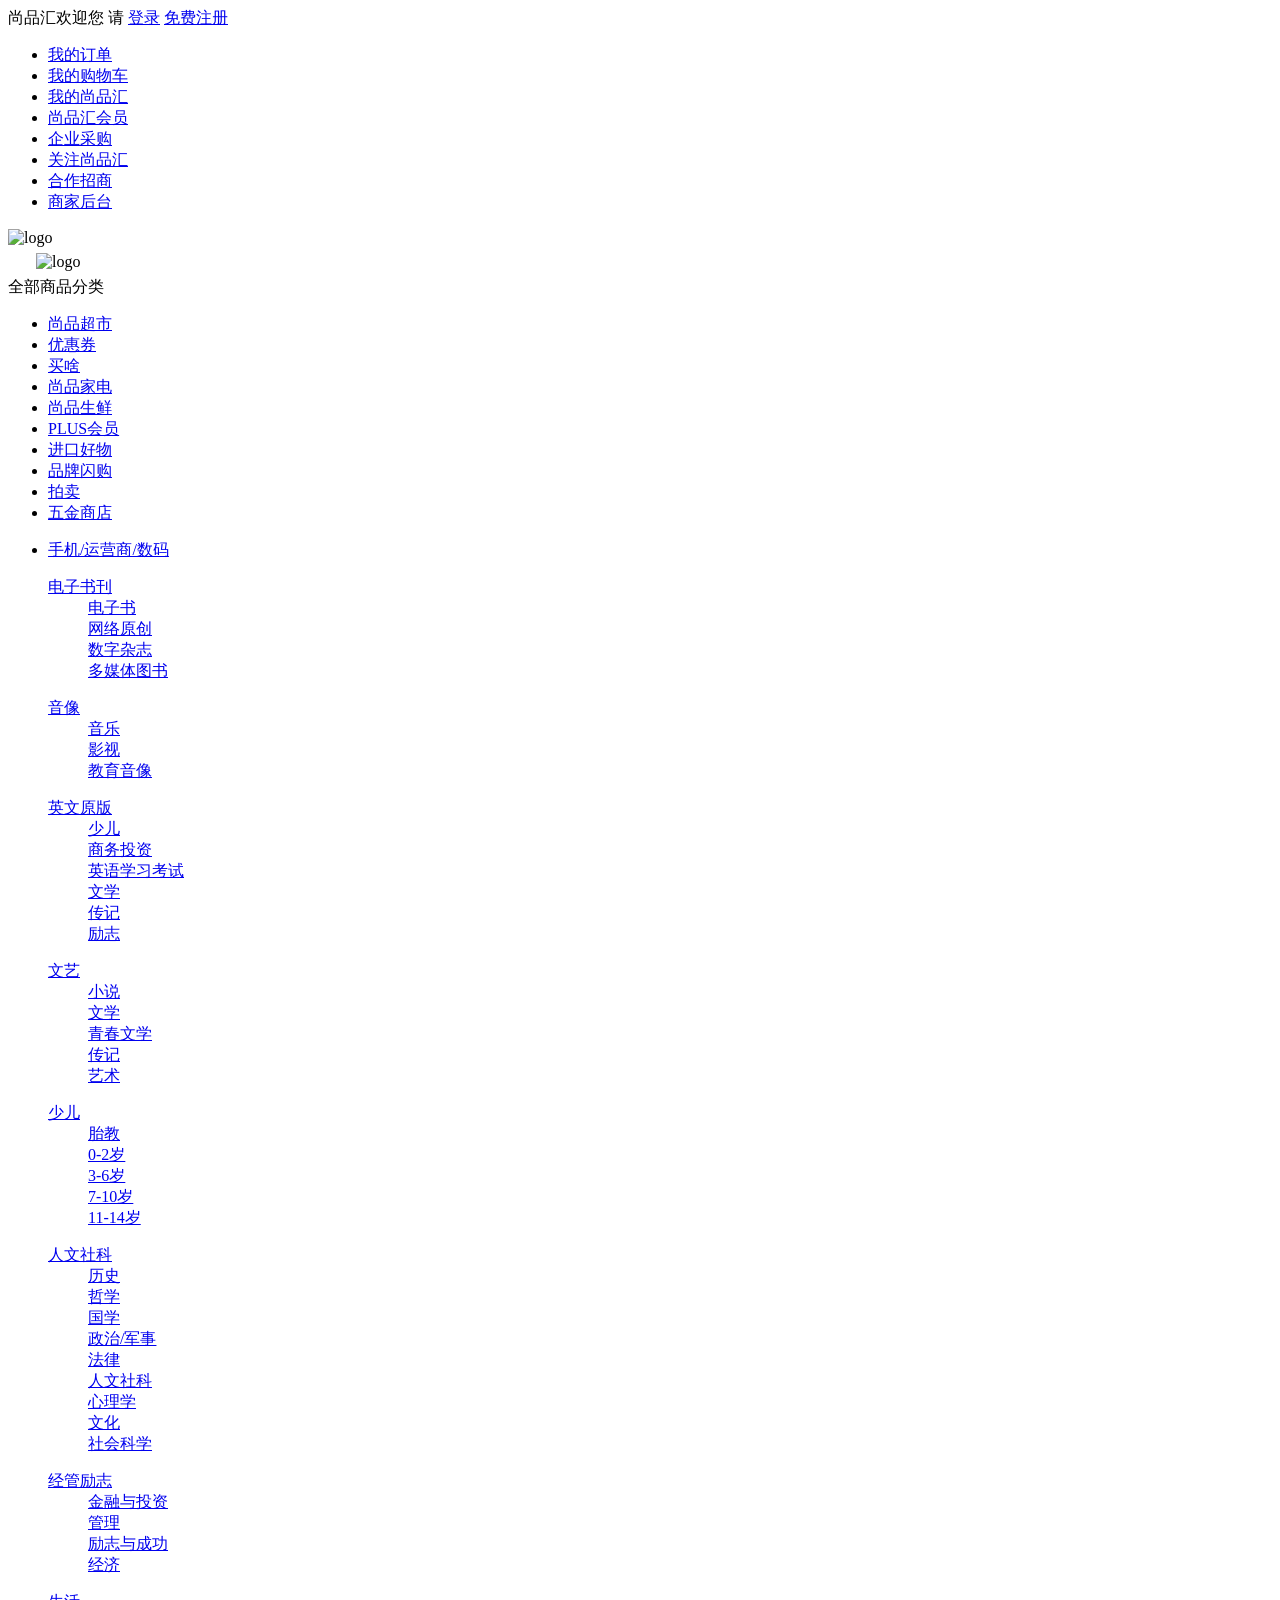
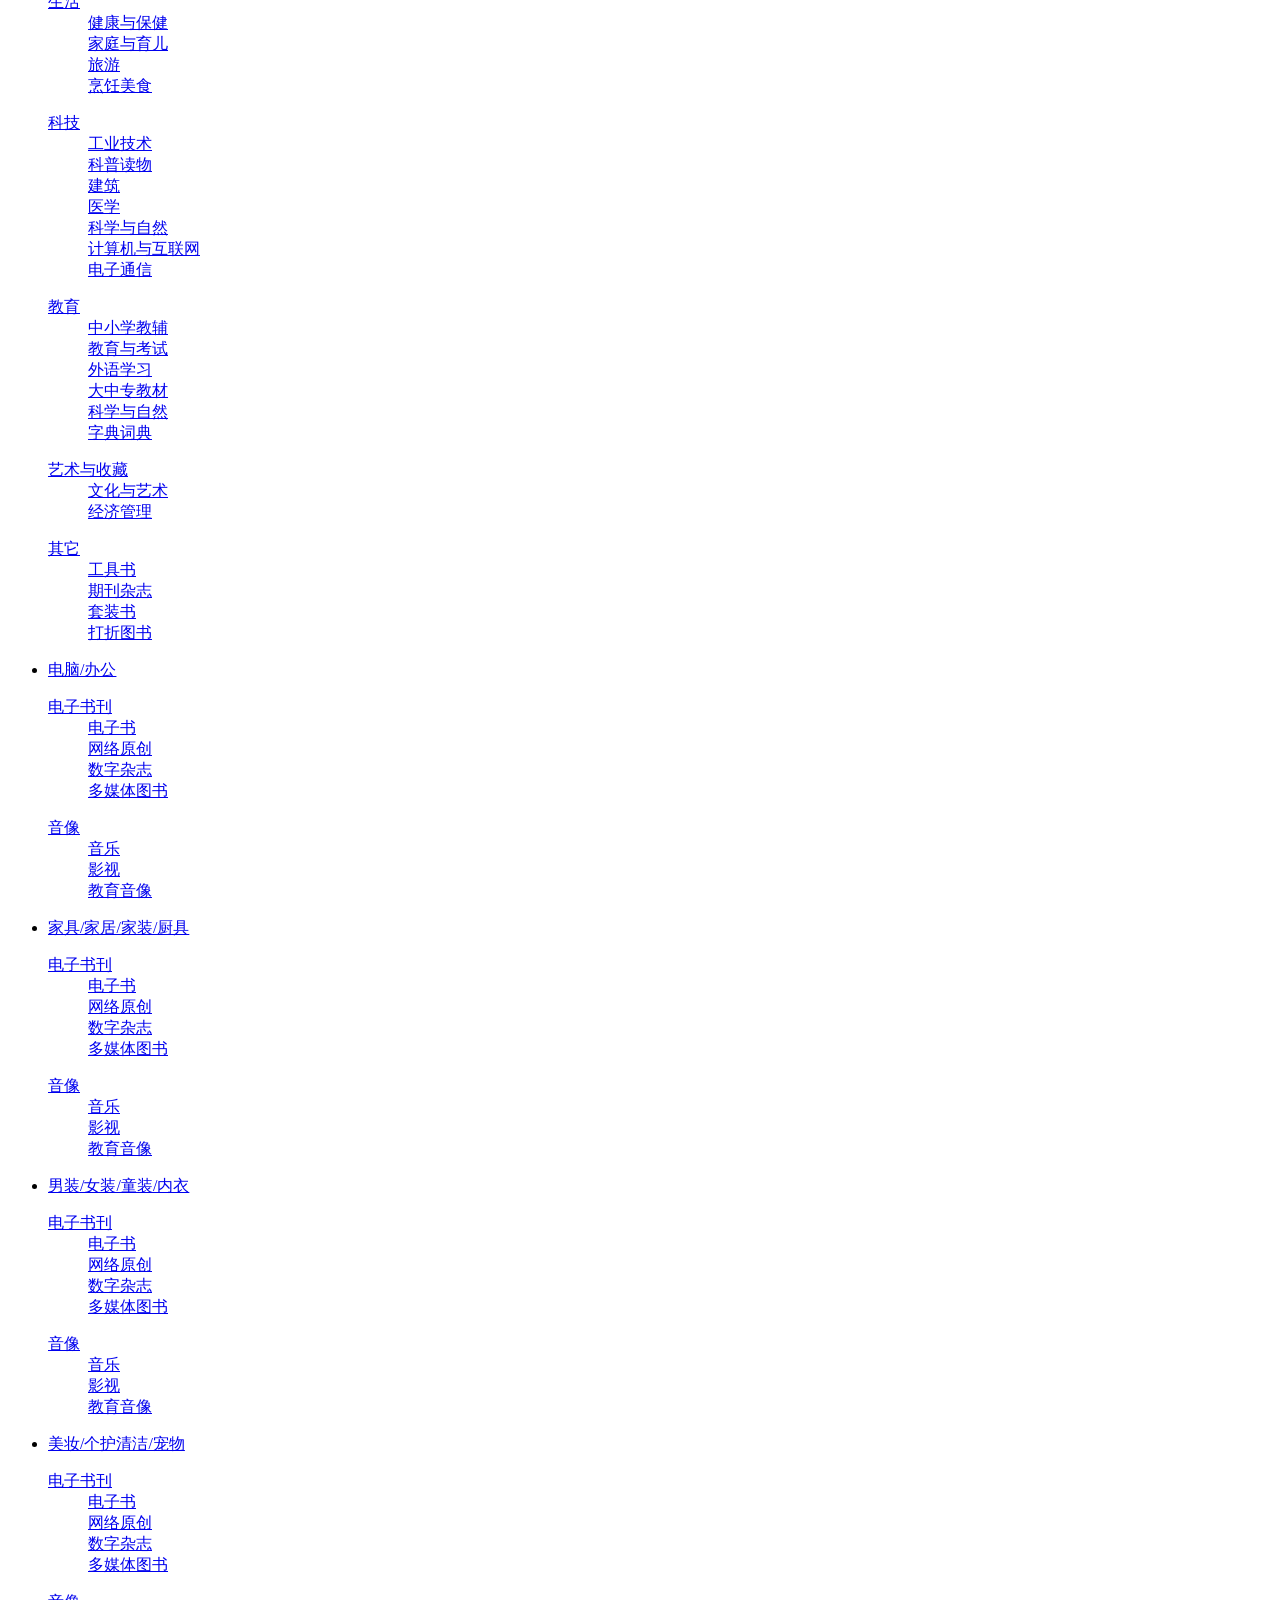
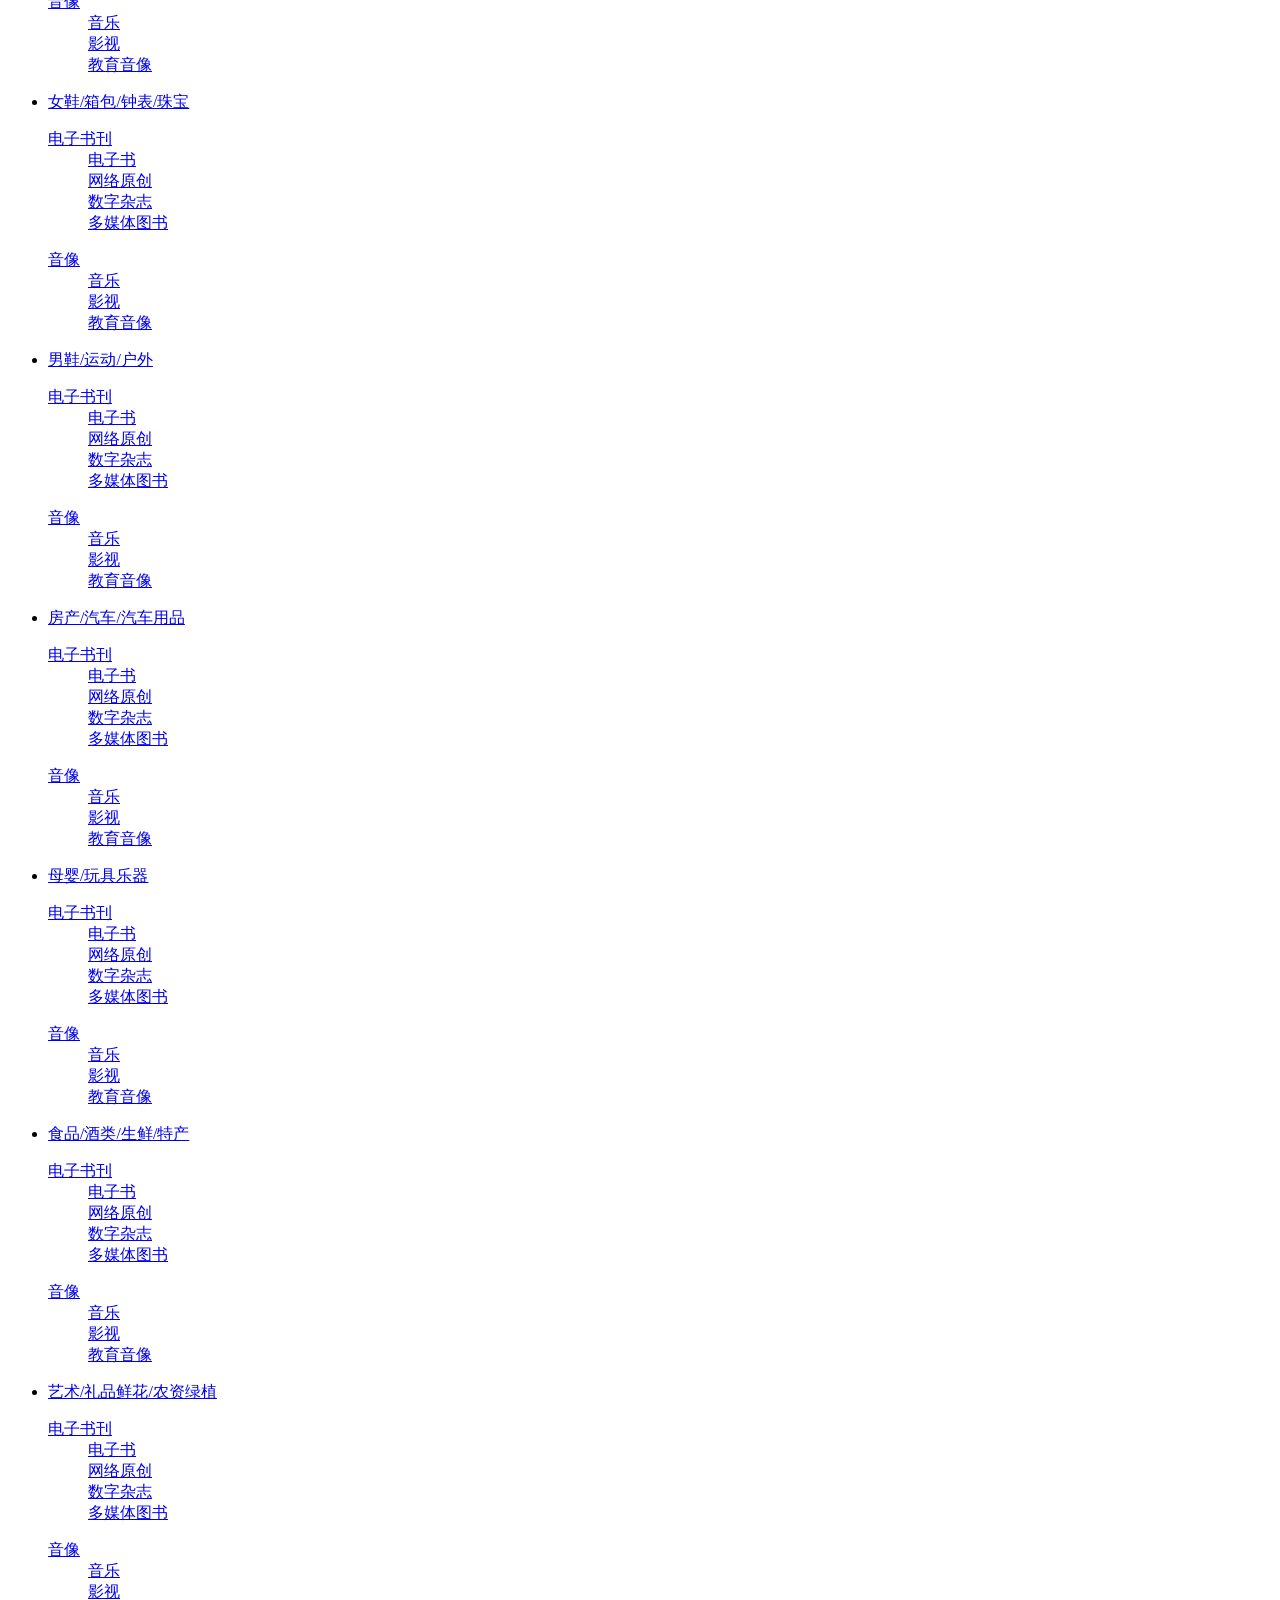
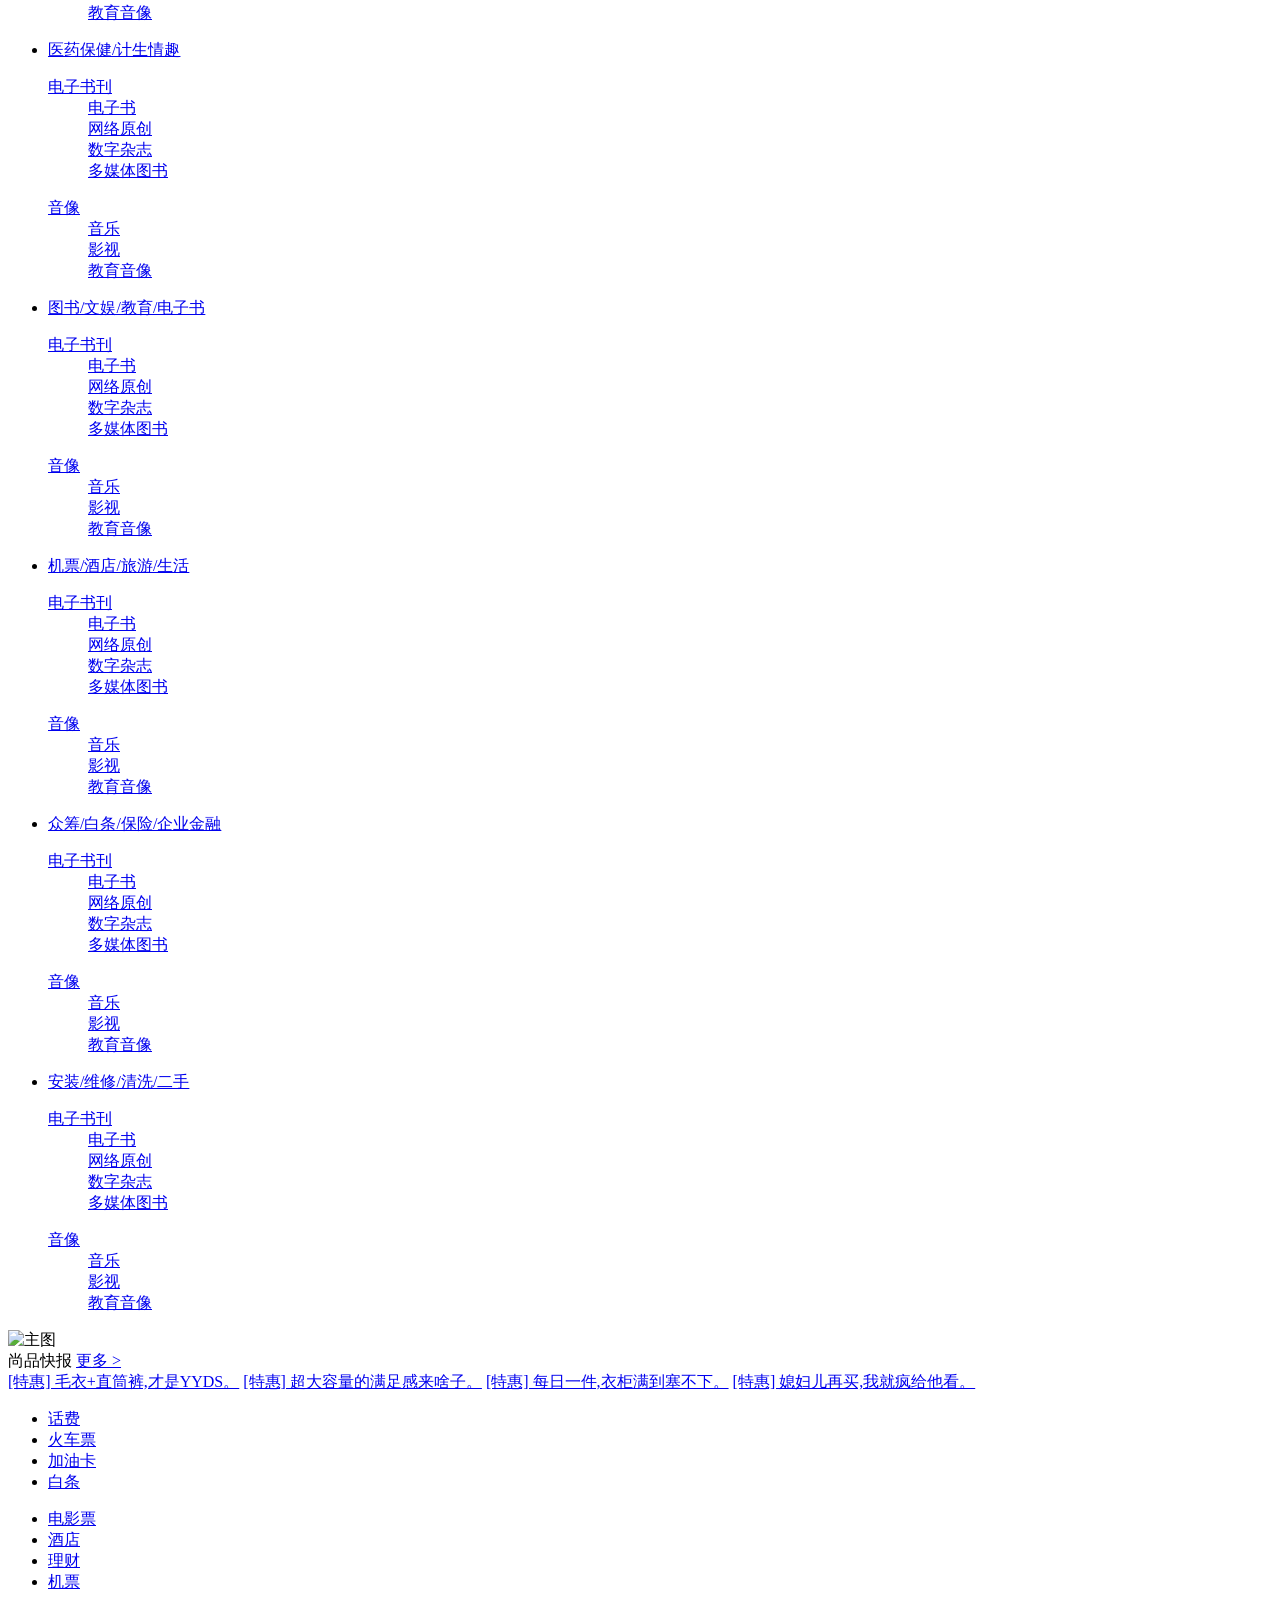
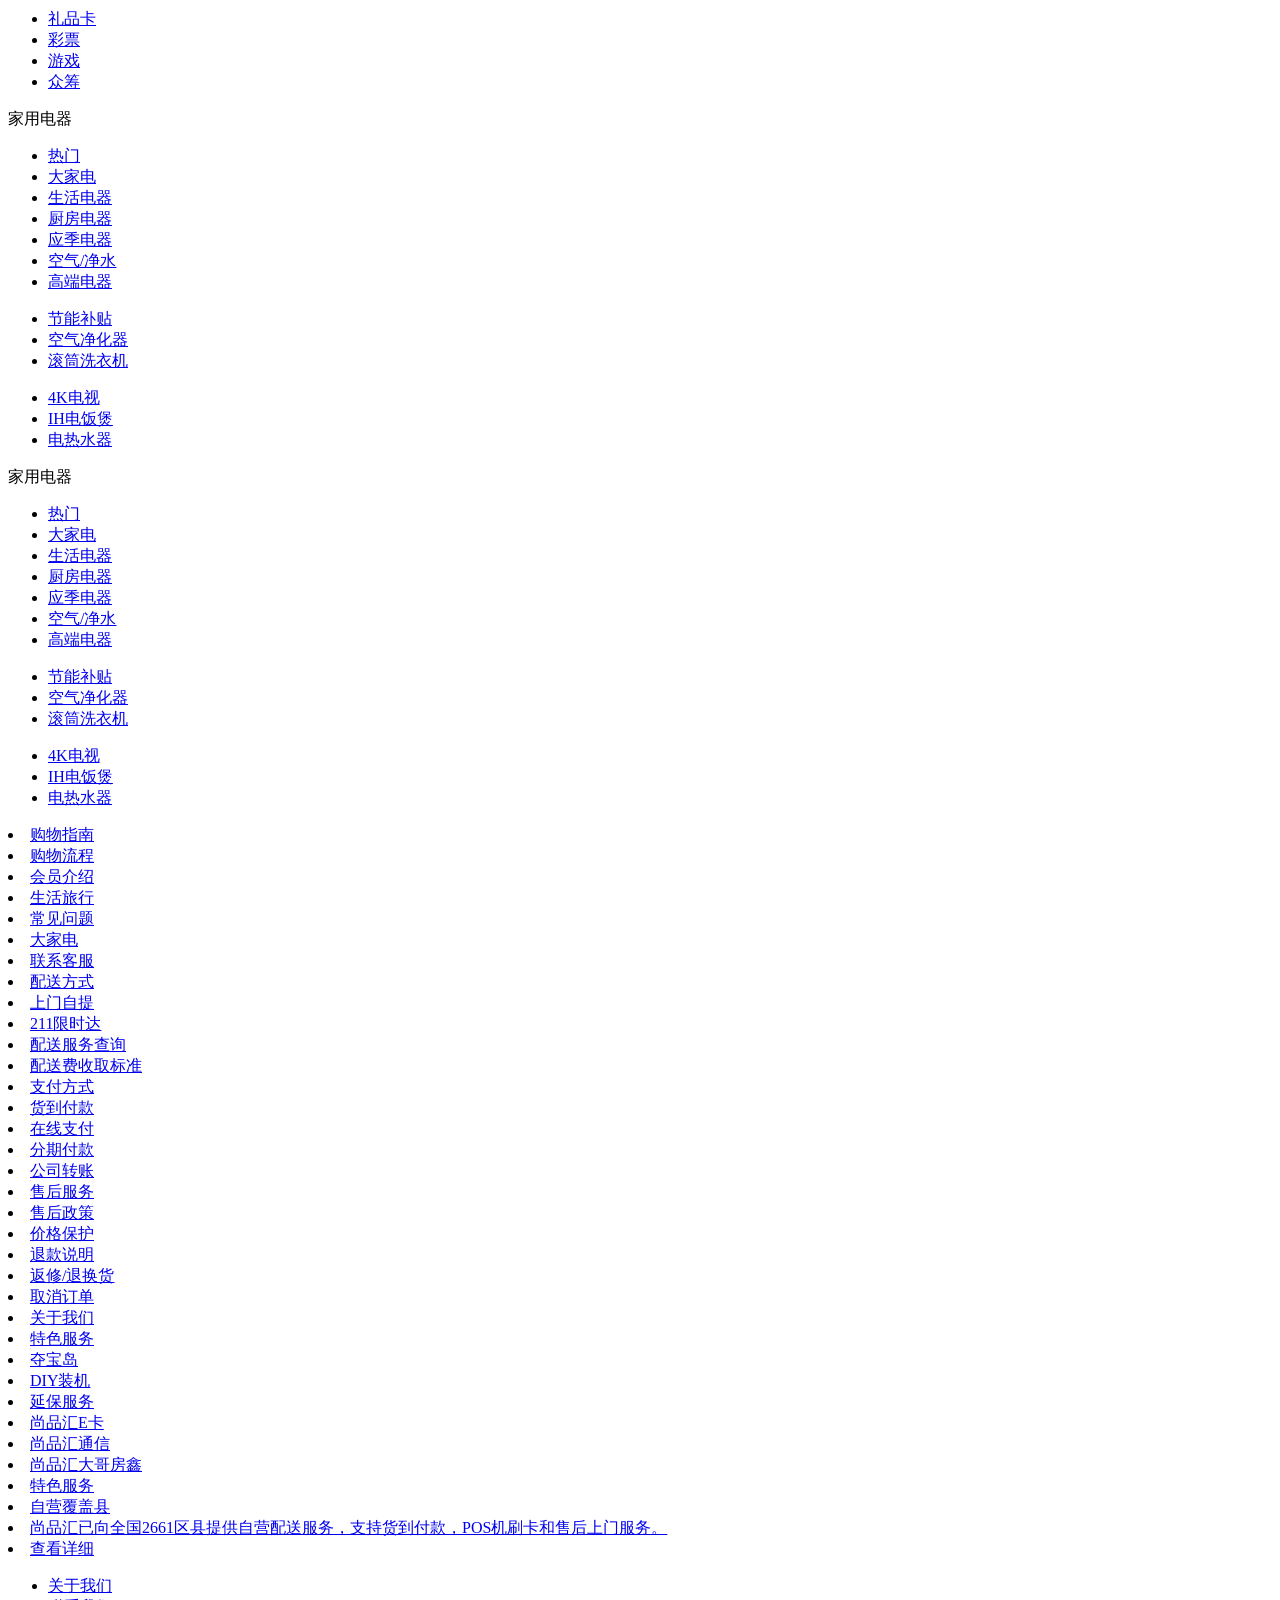
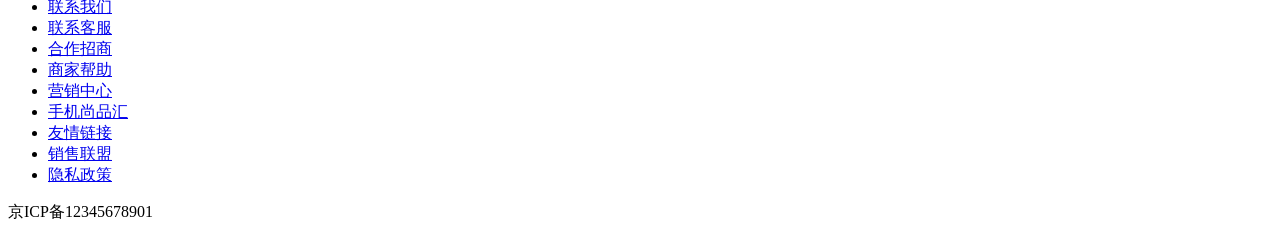
==== index.html @ 6c36c50d "将index.html放到根目录" ====
<!doctype html>
<html lang="en">
  <head>
    <meta charset="UTF-8" />
    <meta name="viewport" content="width=device-width, initial-scale=1.0" />
    <title>尚品汇</title>
    <!-- 引入样式 -->
    <link rel="stylesheet" href="../顶部导航栏/css/index.css" />
    <link rel="stylesheet" href="./css/reset.css" />
  </head>
  <body>
    <!--顶部导航条-->
    <div class="topbar">
      <!--顶部栏版心-->
      <div class="container">
        <!--顶部栏左侧欢迎区-->
        <div class="welcome">
          <span class="hello">尚品汇欢迎您</span>
          <span>请</span>
          <a href="#" class="login">登录</a>
          <a href="#" class="region">免费注册</a>
        </div>
        <!--顶部栏右侧导航区-->
        <div class="topbar-nav">
          <ul class="list">
            <li><a href="#">我的订单</a></li>
            <li><a href="#">我的购物车</a></li>
            <li><a href="#">我的尚品汇</a></li>
            <li><a href="#">尚品汇会员</a></li>
            <li><a href="#">企业采购</a></li>
            <li><a href="#">关注尚品汇</a></li>
            <li><a href="#">合作招商</a></li>
            <li><a href="#">商家后台</a></li>
          </ul>
        </div>
      </div>
    </div>
    <!--logo和搜索栏-->
    <div class="header">
      <div class="container">
        <div class="logo">
          <img src="../顶部导航栏/images/logo.png" alt="logo" />
        </div>
        <div class="search">
          <div class="search1"></div>
          <div class="search2">
            <img
              src="../顶部导航栏/images/serch_icon.png"
              alt="logo"
              style="padding: 6px 28px"
            />
          </div>
        </div>
      </div>
    </div>

    <!--主导航条-->
    <div class="main-nav">
      <div class="container">
        <div class="left-nav">全部商品分类</div>
        <ul class="right-nav">
          <li><a href="#">尚品超市</a></li>
          <li><a href="#">优惠券</a></li>
          <li><a href="#">买啥</a></li>
          <li><a href="#">尚品家电</a></li>
          <li><a href="#">尚品生鲜</a></li>
          <li><a href="#">PLUS会员</a></li>
          <li><a href="#">进口好物</a></li>
          <li><a href="#">品牌闪购</a></li>
          <li><a href="#">拍卖</a></li>
          <li><a href="#">五金商店</a></li>
        </ul>
      </div>
    </div>

    <!--主内容区-->
    <div class="main-things">
      <div class="container">
        <!--主内容区左侧导航-->
        <ul class="main-left">
          <li>
            <a href="#">手机/运营商/数码 </a>
            <div class="second-list">
              <div class="second-list-list">
                <dl>
                  <dt><a href="#"> 电子书刊</a></dt>
                  <dd><a href="#"> 电子书</a></dd>
                  <dd><a href="#"> 网络原创</a></dd>
                  <dd><a href="#"> 数字杂志</a></dd>
                  <dd><a href="#"> 多媒体图书</a></dd>
                </dl>
                <dl>
                  <dt><a href="#"> 音像</a></dt>
                  <dd><a href="#"> 音乐</a></dd>
                  <dd><a href="#">影视</a></dd>
                  <dd><a href="#"> 教育音像</a></dd>
                </dl>
                <dl>
                  <dt><a href="#">英文原版</a></dt>
                  <dd><a href="#">少儿</a></dd>
                  <dd><a href="#">商务投资</a></dd>
                  <dd><a href="#">英语学习考试</a></dd>
                  <dd><a href="#">文学</a></dd>
                  <dd><a href="#">传记</a></dd>
                  <dd><a href="#">励志</a></dd>
                </dl>
                <dl>
                  <dt><a href="#">文艺</a></dt>
                  <dd><a href="#">小说</a></dd>
                  <dd><a href="#">文学</a></dd>
                  <dd><a href="#">青春文学</a></dd>
                  <dd><a href="#">传记</a></dd>
                  <dd><a href="#">艺术</a></dd>
                </dl>

                <dl>
                  <dt><a href="#">少儿</a></dt>
                  <dd><a href="#">胎教</a></dd>
                  <dd><a href="#">0-2岁</a></dd>
                  <dd><a href="#">3-6岁</a></dd>
                  <dd><a href="#">7-10岁</a></dd>
                  <dd><a href="#">11-14岁</a></dd>
                </dl>

                <dl>
                  <dt><a href="#">人文社科</a></dt>
                  <dd><a href="#">历史</a></dd>
                  <dd><a href="#">哲学</a></dd>
                  <dd><a href="#">国学</a></dd>
                  <dd><a href="#">政治/军事</a></dd>
                  <dd><a href="#">法律</a></dd>
                  <dd><a href="#">人文社科</a></dd>
                  <dd><a href="#">心理学</a></dd>
                  <dd><a href="#">文化</a></dd>
                  <dd><a href="#">社会科学</a></dd>
                </dl>

                <dl>
                  <dt><a href="#">经管励志</a></dt>
                  <dd><a href="#">金融与投资</a></dd>
                  <dd><a href="#">管理</a></dd>
                  <dd><a href="#">励志与成功</a></dd>
                  <dd><a href="#">经济</a></dd>
                </dl>

                <dl>
                  <dt><a href="#">生活</a></dt>
                  <dd><a href="#">健康与保健</a></dd>
                  <dd><a href="#">家庭与育儿</a></dd>
                  <dd><a href="#">旅游</a></dd>
                  <dd><a href="#">烹饪美食</a></dd>
                </dl>
                <dl>
                  <dt><a href="#">科技</a></dt>
                  <dd><a href="#">工业技术</a></dd>
                  <dd><a href="#">科普读物</a></dd>
                  <dd><a href="#">建筑</a></dd>
                  <dd><a href="#">医学</a></dd>
                  <dd><a href="#">科学与自然</a></dd>
                  <dd><a href="#">计算机与互联网</a></dd>
                  <dd><a href="#">电子通信</a></dd>
                </dl>
                <dl>
                  <dt><a href="#">教育</a></dt>
                  <dd><a href="#">中小学教辅</a></dd>
                  <dd><a href="#">教育与考试</a></dd>
                  <dd><a href="#">外语学习</a></dd>
                  <dd><a href="#">大中专教材</a></dd>
                  <dd><a href="#">科学与自然</a></dd>
                  <dd><a href="#">字典词典</a></dd>
                </dl>
                <dl>
                  <dt><a href="#">艺术与收藏</a></dt>
                  <dd><a href="#">文化与艺术</a></dd>
                  <dd><a href="#">经济管理</a></dd>
                </dl>
                <dl>
                  <dt><a href="#">其它</a></dt>
                  <dd><a href="#">工具书</a></dd>
                  <dd><a href="#">期刊杂志</a></dd>
                  <dd><a href="#">套装书</a></dd>
                  <dd><a href="#">打折图书</a></dd>
                </dl>
              </div>
            </div>
          </li>
          <li>
            <a href="#">电脑/办公 </a>
            <div class="second-list">
              <div class="second-list-list">
                <dl>
                  <dt><a href="#"> 电子书刊</a></dt>
                  <dd><a href="#"> 电子书</a></dd>
                  <dd><a href="#"> 网络原创</a></dd>
                  <dd><a href="#"> 数字杂志</a></dd>
                  <dd><a href="#"> 多媒体图书</a></dd>
                </dl>
                <dl>
                  <dt><a href="#"> 音像</a></dt>
                  <dd><a href="#"> 音乐</a></dd>
                  <dd><a href="#">影视</a></dd>
                  <dd><a href="#"> 教育音像</a></dd>
                </dl>
              </div>
            </div>
          </li>
          <li>
            <a href="#">家具/家居/家装/厨具</a>
            <div class="second-list">
              <div class="second-list-list">
                <dl>
                  <dt><a href="#"> 电子书刊</a></dt>
                  <dd><a href="#"> 电子书</a></dd>
                  <dd><a href="#"> 网络原创</a></dd>
                  <dd><a href="#"> 数字杂志</a></dd>
                  <dd><a href="#"> 多媒体图书</a></dd>
                </dl>
                <dl>
                  <dt><a href="#"> 音像</a></dt>
                  <dd><a href="#"> 音乐</a></dd>
                  <dd><a href="#">影视</a></dd>
                  <dd><a href="#"> 教育音像</a></dd>
                </dl>
              </div>
            </div>
          </li>
          <li>
            <a href="#">男装/女装/童装/内衣</a>
            <div class="second-list">
              <div class="second-list-list">
                <dl>
                  <dt><a href="#"> 电子书刊</a></dt>
                  <dd><a href="#"> 电子书</a></dd>
                  <dd><a href="#"> 网络原创</a></dd>
                  <dd><a href="#"> 数字杂志</a></dd>
                  <dd><a href="#"> 多媒体图书</a></dd>
                </dl>
                <dl>
                  <dt><a href="#"> 音像</a></dt>
                  <dd><a href="#"> 音乐</a></dd>
                  <dd><a href="#">影视</a></dd>
                  <dd><a href="#"> 教育音像</a></dd>
                </dl>
              </div>
            </div>
          </li>
          <li>
            <a href="#"> 美妆/个护清洁/宠物 </a>
            <div class="second-list">
              <div class="second-list-list">
                <dl>
                  <dt><a href="#"> 电子书刊</a></dt>
                  <dd><a href="#"> 电子书</a></dd>
                  <dd><a href="#"> 网络原创</a></dd>
                  <dd><a href="#"> 数字杂志</a></dd>
                  <dd><a href="#"> 多媒体图书</a></dd>
                </dl>
                <dl>
                  <dt><a href="#"> 音像</a></dt>
                  <dd><a href="#"> 音乐</a></dd>
                  <dd><a href="#">影视</a></dd>
                  <dd><a href="#"> 教育音像</a></dd>
                </dl>
              </div>
            </div>
          </li>
          <li>
            <a href="#">女鞋/箱包/钟表/珠宝</a>
            <div class="second-list">
              <div class="second-list-list">
                <dl>
                  <dt><a href="#"> 电子书刊</a></dt>
                  <dd><a href="#"> 电子书</a></dd>
                  <dd><a href="#"> 网络原创</a></dd>
                  <dd><a href="#"> 数字杂志</a></dd>
                  <dd><a href="#"> 多媒体图书</a></dd>
                </dl>
                <dl>
                  <dt><a href="#"> 音像</a></dt>
                  <dd><a href="#"> 音乐</a></dd>
                  <dd><a href="#">影视</a></dd>
                  <dd><a href="#"> 教育音像</a></dd>
                </dl>
              </div>
            </div>
          </li>
          <li>
            <a href="#">男鞋/运动/户外 </a>
            <div class="second-list">
              <div class="second-list-list">
                <dl>
                  <dt><a href="#"> 电子书刊</a></dt>
                  <dd><a href="#"> 电子书</a></dd>
                  <dd><a href="#"> 网络原创</a></dd>
                  <dd><a href="#"> 数字杂志</a></dd>
                  <dd><a href="#"> 多媒体图书</a></dd>
                </dl>
                <dl>
                  <dt><a href="#"> 音像</a></dt>
                  <dd><a href="#"> 音乐</a></dd>
                  <dd><a href="#">影视</a></dd>
                  <dd><a href="#"> 教育音像</a></dd>
                </dl>
              </div>
            </div>
          </li>
          <li>
            <a href="#">房产/汽车/汽车用品 </a>
            <div class="second-list">
              <div class="second-list-list">
                <dl>
                  <dt><a href="#"> 电子书刊</a></dt>
                  <dd><a href="#"> 电子书</a></dd>
                  <dd><a href="#"> 网络原创</a></dd>
                  <dd><a href="#"> 数字杂志</a></dd>
                  <dd><a href="#"> 多媒体图书</a></dd>
                </dl>
                <dl>
                  <dt><a href="#"> 音像</a></dt>
                  <dd><a href="#"> 音乐</a></dd>
                  <dd><a href="#">影视</a></dd>
                  <dd><a href="#"> 教育音像</a></dd>
                </dl>
              </div>
            </div>
          </li>
          <li>
            <a href="#">母婴/玩具乐器 </a>
            <div class="second-list">
              <div class="second-list-list">
                <dl>
                  <dt><a href="#"> 电子书刊</a></dt>
                  <dd><a href="#"> 电子书</a></dd>
                  <dd><a href="#"> 网络原创</a></dd>
                  <dd><a href="#"> 数字杂志</a></dd>
                  <dd><a href="#"> 多媒体图书</a></dd>
                </dl>
                <dl>
                  <dt><a href="#"> 音像</a></dt>
                  <dd><a href="#"> 音乐</a></dd>
                  <dd><a href="#">影视</a></dd>
                  <dd><a href="#"> 教育音像</a></dd>
                </dl>
              </div>
            </div>
          </li>
          <li>
            <a href="#">食品/酒类/生鲜/特产</a>
            <div class="second-list">
              <div class="second-list-list">
                <dl>
                  <dt><a href="#"> 电子书刊</a></dt>
                  <dd><a href="#"> 电子书</a></dd>
                  <dd><a href="#"> 网络原创</a></dd>
                  <dd><a href="#"> 数字杂志</a></dd>
                  <dd><a href="#"> 多媒体图书</a></dd>
                </dl>
                <dl>
                  <dt><a href="#"> 音像</a></dt>
                  <dd><a href="#"> 音乐</a></dd>
                  <dd><a href="#">影视</a></dd>
                  <dd><a href="#"> 教育音像</a></dd>
                </dl>
              </div>
            </div>
          </li>
          <li>
            <a href="#">艺术/礼品鲜花/农资绿植</a>
            <div class="second-list">
              <div class="second-list-list">
                <dl>
                  <dt><a href="#"> 电子书刊</a></dt>
                  <dd><a href="#"> 电子书</a></dd>
                  <dd><a href="#"> 网络原创</a></dd>
                  <dd><a href="#"> 数字杂志</a></dd>
                  <dd><a href="#"> 多媒体图书</a></dd>
                </dl>
                <dl>
                  <dt><a href="#"> 音像</a></dt>
                  <dd><a href="#"> 音乐</a></dd>
                  <dd><a href="#">影视</a></dd>
                  <dd><a href="#"> 教育音像</a></dd>
                </dl>
              </div>
            </div>
          </li>
          <li>
            <a href="#">医药保健/计生情趣</a>
            <div class="second-list">
              <div class="second-list-list">
                <dl>
                  <dt><a href="#"> 电子书刊</a></dt>
                  <dd><a href="#"> 电子书</a></dd>
                  <dd><a href="#"> 网络原创</a></dd>
                  <dd><a href="#"> 数字杂志</a></dd>
                  <dd><a href="#"> 多媒体图书</a></dd>
                </dl>
                <dl>
                  <dt><a href="#"> 音像</a></dt>
                  <dd><a href="#"> 音乐</a></dd>
                  <dd><a href="#">影视</a></dd>
                  <dd><a href="#"> 教育音像</a></dd>
                </dl>
              </div>
            </div>
          </li>

          <li>
            <a href="#">图书/文娱/教育/电子书</a>
            <div class="second-list">
              <div class="second-list-list">
                <dl>
                  <dt><a href="#"> 电子书刊</a></dt>
                  <dd><a href="#"> 电子书</a></dd>
                  <dd><a href="#"> 网络原创</a></dd>
                  <dd><a href="#"> 数字杂志</a></dd>
                  <dd><a href="#"> 多媒体图书</a></dd>
                </dl>
                <dl>
                  <dt><a href="#"> 音像</a></dt>
                  <dd><a href="#"> 音乐</a></dd>
                  <dd><a href="#">影视</a></dd>
                  <dd><a href="#"> 教育音像</a></dd>
                </dl>
              </div>
            </div>
          </li>
          <li>
            <a href="#">机票/酒店/旅游/生活</a>
            <div class="second-list">
              <div class="second-list-list">
                <dl>
                  <dt><a href="#"> 电子书刊</a></dt>
                  <dd><a href="#"> 电子书</a></dd>
                  <dd><a href="#"> 网络原创</a></dd>
                  <dd><a href="#"> 数字杂志</a></dd>
                  <dd><a href="#"> 多媒体图书</a></dd>
                </dl>
                <dl>
                  <dt><a href="#"> 音像</a></dt>
                  <dd><a href="#"> 音乐</a></dd>
                  <dd><a href="#">影视</a></dd>
                  <dd><a href="#"> 教育音像</a></dd>
                </dl>
              </div>
            </div>
          </li>
          <li>
            <a href="#">众筹/白条/保险/企业金融</a>
            <div class="second-list">
              <div class="second-list-list">
                <dl>
                  <dt><a href="#"> 电子书刊</a></dt>
                  <dd><a href="#"> 电子书</a></dd>
                  <dd><a href="#"> 网络原创</a></dd>
                  <dd><a href="#"> 数字杂志</a></dd>
                  <dd><a href="#"> 多媒体图书</a></dd>
                </dl>
                <dl>
                  <dt><a href="#"> 音像</a></dt>
                  <dd><a href="#"> 音乐</a></dd>
                  <dd><a href="#">影视</a></dd>
                  <dd><a href="#"> 教育音像</a></dd>
                </dl>
              </div>
            </div>
          </li>
          <li>
            <a href="#">安装/维修/清洗/二手</a>
            <div class="second-list">
              <div class="second-list-list">
                <dl>
                  <dt><a href="#"> 电子书刊</a></dt>
                  <dd><a href="#"> 电子书</a></dd>
                  <dd><a href="#"> 网络原创</a></dd>
                  <dd><a href="#"> 数字杂志</a></dd>
                  <dd><a href="#"> 多媒体图书</a></dd>
                </dl>
                <dl>
                  <dt><a href="#"> 音像</a></dt>
                  <dd><a href="#"> 音乐</a></dd>
                  <dd><a href="#">影视</a></dd>
                  <dd><a href="#"> 教育音像</a></dd>
                </dl>
              </div>
            </div>
          </li>
        </ul>

        <!--主内容区轮播图-->
        <div class="main-lunbo">
          <img src="../顶部导航栏/images/banner主图.png " alt="主图" />
        </div>

        <!--主内容区右侧导航-->
        <div class="main-right">
          <div class="main-right1">
            <div class="main-right1-title">
              <span>尚品快报</span>
              <a href="#">更多 &gt;</a>
            </div>
            <div class="main-right1-message">
              <span><a href="#">[特惠] 毛衣+直筒裤,才是YYDS。</a></span>
              <span><a href="#">[特惠] 超大容量的满足感来啥子。</a></span>
              <span><a href="#">[特惠] 每日一件,衣柜满到塞不下。</a></span>
              <span><a href="#">[特惠] 媳妇儿再买,我就疯给他看。</a></span>
            </div>
          </div>

          <div class="main-right2">
            <ul class="picture-list">
              <li>
                <div class="picture"></div>
                <span><a href="#">话费</a></span>
              </li>
              <li>
                <div class="picture"></div>
                <span> <a href="#">火车票</a></span>
              </li>
              <li>
                <div class="picture"></div>
                <span> <a href="#">加油卡</a></span>
              </li>
              <li>
                <div class="picture"></div>
                <span> <a href="#">白条</a></span>
              </li>
            </ul>

            <ul class="picture-list">
              <li>
                <div class="picture"></div>
                <span> <a href="#">电影票</a></span>
              </li>
              <li>
                <div class="picture"></div>
                <span> <a href="#">酒店</a></span>
              </li>
              <li>
                <div class="picture"></div>
                <span> <a href="#">理财</a></span>
              </li>
              <li>
                <div class="picture"></div>
                <span> <a href="#">机票</a></span>
              </li>
            </ul>

            <ul class="picture-list">
              <li>
                <div class="picture"></div>
                <span> <a href="#">礼品卡</a></span>
              </li>
              <li>
                <div class="picture"></div>
                <span> <a href="#">彩票</a></span>
              </li>
              <li>
                <div class="picture"></div>
                <span> <a href="#">游戏</a></span>
              </li>
              <li>
                <div class="picture"></div>
                <span> <a href="#">众筹</a></span>
              </li>
            </ul>
          </div>
        </div>
      </div>
    </div>

    <!--秒杀专场图栏-->
    <div class="picture-row">
      <div class="container">
        <div class="picture-row-picture1"></div>
        <div class="picture-row-picture2"></div>
        <div class="picture-row-picture3"></div>
        <div class="picture-row-picture4"></div>
        <div class="picture-row-picture5"></div>
      </div>
    </div>

    <!--小导航栏-->
    <div class="little-nav">
      <div class="container">
        <div class="little-nav-left">
          <span>家用电器</span>
        </div>
        <div class="little-nav-right">
          <ul class="little-nav-right-list">
            <li><a href="#">热门</a></li>
            <li><a href="#">大家电</a></li>
            <li><a href="#">生活电器</a></li>
            <li><a href="#">厨房电器</a></li>
            <li><a href="#">应季电器</a></li>
            <li><a href="#">空气/净水</a></li>
            <li><a href="#">高端电器</a></li>
          </ul>
        </div>
      </div>
    </div>
    <!--大广告栏-->
    <div class="big-ad">
      <div class="container">
        <div class="big-ad-left">
          <div class="big-ad-left-top">
            <div class="big-ad-left-top-list">
              <ul class="big-ad-left-top-list-1">
                <li><a href="#">节能补贴</a></li>
                <li><a href="#">空气净化器</a></li>
                <li><a href="#">滚筒洗衣机</a></li>
              </ul>
              <ul class="big-ad-left-top-list-2">
                <li><a href="#">4K电视</a></li>
                <li><a href="#">IH电饭煲</a></li>
                <li><a href="#">电热水器</a></li>
              </ul>
            </div>
          </div>
          <div class="big-ad-left-bottom"></div>
        </div>
        <div class="big-ad-ads1"></div>
        <!--这是上下两个图片叠放的方式的广告样式-->
        <div class="big-ad-ads-shangxia1">
          <div class="big-ad-ads2"></div>
          <div class="big-ad-ads3"></div>
        </div>
        <div class="big-ad-ads4"></div>
        <div class="big-ad-ads-shangxia2">
          <div class="big-ad-ads5"></div>
          <div class="big-ad-ads6"></div>
        </div>
      </div>
    </div>
    <!--小导航栏-->
    <div class="little-nav">
      <div class="container">
        <div class="little-nav-left">
          <span>家用电器</span>
        </div>
        <div class="little-nav-right">
          <ul class="little-nav-right-list">
            <li><a href="#">热门</a></li>
            <li><a href="#">大家电</a></li>
            <li><a href="#">生活电器</a></li>
            <li><a href="#">厨房电器</a></li>
            <li><a href="#">应季电器</a></li>
            <li><a href="#">空气/净水</a></li>
            <li><a href="#">高端电器</a></li>
          </ul>
        </div>
      </div>
    </div>
    <!--大广告栏-->
    <div class="big-ad">
      <div class="container">
        <div class="big-ad-left">
          <div class="big-ad-left-top">
            <div class="big-ad-left-top-list">
              <ul class="big-ad-left-top-list-1">
                <li><a href="#">节能补贴</a></li>
                <li><a href="#">空气净化器</a></li>
                <li><a href="#">滚筒洗衣机</a></li>
              </ul>
              <ul class="big-ad-left-top-list-2">
                <li><a href="#">4K电视</a></li>
                <li><a href="#">IH电饭煲</a></li>
                <li><a href="#">电热水器</a></li>
              </ul>
            </div>
          </div>
          <div class="big-ad-left-bottom"></div>
        </div>
        <div class="big-ad-ads1"></div>
        <!--这是上下两个图片叠放的方式的广告样式-->
        <div class="big-ad-ads-shangxia1">
          <div class="big-ad-ads2"></div>
          <div class="big-ad-ads3"></div>
        </div>
        <div class="big-ad-ads4"></div>
        <div class="big-ad-ads-shangxia2">
          <div class="big-ad-ads5"></div>
          <div class="big-ad-ads6"></div>
        </div>
      </div>
    </div>

    <!--底部栏-->
    <div class="footer">
      <div class="container">
        <div class="footer-top">
          <div class="footer-top-1">
            <li><a href="#">购物指南</a></li>
            <li><a href="#">购物流程</a></li>
            <li><a href="#">会员介绍</a></li>
            <li><a href="#">生活旅行</a></li>
            <li><a href="#">常见问题</a></li>
            <li><a href="#">大家电</a></li>
            <li><a href="#">联系客服</a></li>
          </div>
          <div class="footer-top-2">
            <li><a href="#">配送方式</a></li>
            <li><a href="#">上门自提</a></li>
            <li><a href="#">211限时达</a></li>
            <li><a href="#">配送服务查询</a></li>
            <li><a href="#">配送费收取标准</a></li>
          </div>
          <div class="footer-top-3">
            <li><a href="#">支付方式</a></li>
            <li><a href="#">货到付款</a></li>
            <li><a href="#">在线支付</a></li>
            <li><a href="#">分期付款</a></li>
            <li><a href="#">公司转账</a></li>
          </div>
          <div class="footer-top-4">
            <li><a href="#">售后服务</a></li>
            <li><a href="#">售后政策</a></li>
            <li><a href="#">价格保护</a></li>
            <li><a href="#">退款说明</a></li>
            <li><a href="#">返修/退换货</a></li>
            <li><a href="#">取消订单</a></li>
          </div>
          <div class="footer-top-5">
            <li><a href="#">关于我们</a></li>
            <li><a href="#">特色服务</a></li>
            <li><a href="#">夺宝岛</a></li>
            <li><a href="#">DIY装机</a></li>
            <li><a href="#">延保服务</a></li>
            <li><a href="#">尚品汇E卡</a></li>
            <li><a href="#">尚品汇通信</a></li>
            <li><a href="#">尚品汇大哥房鑫</a></li>
          </div>
          <div class="footer-top-6">
            <li><a href="#">特色服务</a></li>
            <li><a href="#">自营覆盖县</a></li>
            <li>
              <a href="#"
                >尚品汇已向全国2661区县提供自营配送服务，支持货到付款，POS机刷卡和售后上门服务。</a
              >
            </li>
            <li><a href="#">查看详细</a></li>
          </div>
        </div>
        <div class="footer-bottom1">
          <ul class="footer-bottom1-list">
            <li><a href="#">关于我们</a></li>
            <li><a href="#">联系我们</a></li>
            <li><a href="#">联系客服</a></li>
            <li><a href="#">合作招商</a></li>
            <li><a href="#">商家帮助</a></li>
            <li><a href="#">营销中心</a></li>
            <li><a href="#">手机尚品汇</a></li>
            <li><a href="#">友情链接</a></li>
            <li><a href="#">销售联盟</a></li>
            <li><a href="#">隐私政策</a></li>
          </ul>
        </div>
        <div class="footer-bottom2">京ICP备12345678901</div>
      </div>
    </div>
  </body>
</html>
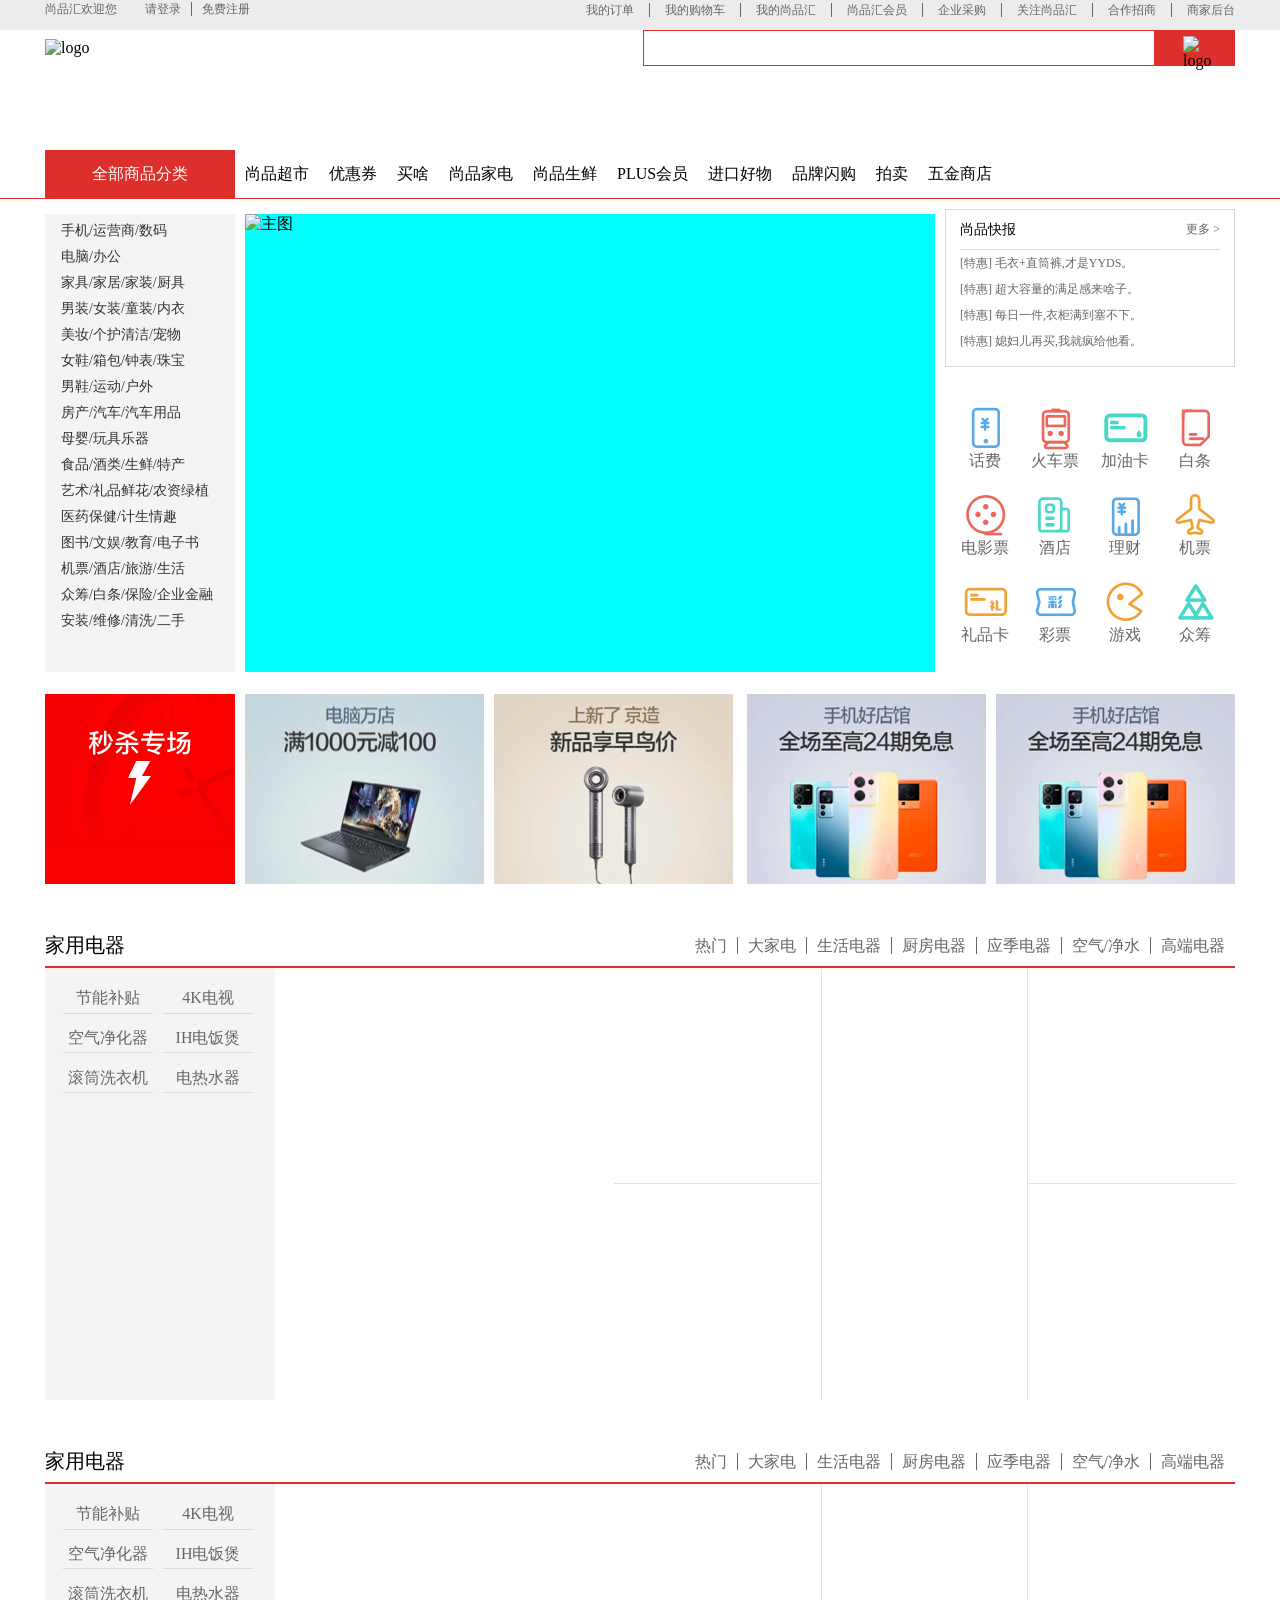
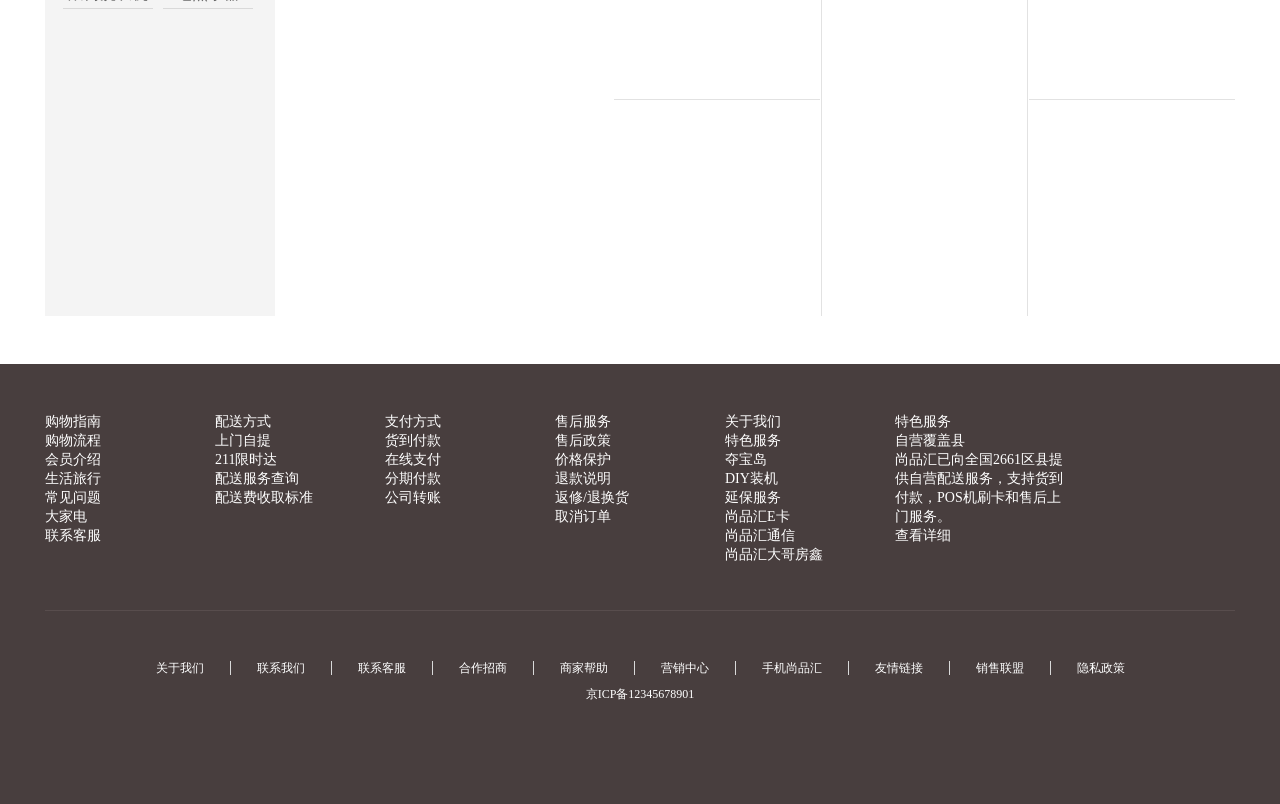
==== commit 4854a544: "修改link" ====
--- a/index.html
+++ b/index.html
@@ -5,8 +5,8 @@
     <meta name="viewport" content="width=device-width, initial-scale=1.0" />
     <title>尚品汇</title>
     <!-- 引入样式 -->
-    <link rel="stylesheet" href="../顶部导航栏/css/index.css" />
-    <link rel="stylesheet" href="./css/reset.css" />
+    <link rel="stylesheet" href="css/index.css" />
+    <link rel="stylesheet" href="css/reset.css" />
   </head>
   <body>
     <!--顶部导航条-->
--- a/css/index.css
+++ b/css/index.css
@@ -0,0 +1,555 @@
+.container {
+  width: 1190px;
+  margin: 0 auto;
+  display: flex;
+  justify-content: space-between;
+  align-items: center;
+}
+
+/*#region顶部导航条*/
+
+.topbar {
+  background: #ececec;
+  height: 30px;
+  margin: 0;
+  background-color: #ececec;
+}
+
+.welcome {
+  font-size: 0px;
+  color: #666666;
+  align-items: center;
+}
+
+.welcome .hello {
+  margin-right: 28px;
+}
+
+.welcome span,
+.welcome a {
+  font-size: 12px;
+  text-decoration: none;
+  color: #666666;
+}
+
+.welcome .login {
+  border-right: 1px solid #666666;
+  padding-right: 10px;
+}
+
+.welcome .region {
+  padding-left: 10px;
+}
+
+.topbar-nav .list {
+  display: flex;
+}
+.topbar-nav .list li a {
+  font-size: 12px;
+  padding: 0 15px;
+  border-right: 1px solid #666666;
+}
+.topbar-nav .list li:first-child a {
+  padding-left: 0;
+}
+.topbar-nav .list li:last-child a {
+  padding-right: 0;
+  border-right: none;
+}
+/*#endregion顶部栏*/
+
+/*#region logo和搜索栏*/
+.header {
+  height: 120px;
+}
+.search {
+  display: flex;
+}
+.search .search1 {
+  border: #dd302d 1px solid;
+  width: 510px;
+  height: 34px;
+}
+.search .search2 {
+  width: 80px;
+  height: 36px;
+  background-color: #dd302d;
+}
+/*#endregion logo和搜索栏*/
+
+/*#region主导航条*/
+.main-nav {
+  height: 48px;
+  border-bottom: 1px solid #dd302d;
+}
+.main-nav .container {
+  justify-content: flex-start;
+}
+
+.main-nav .left-nav {
+  height: 48px;
+  width: 190px;
+  background-color: #dd302d;
+  color: white;
+  display: flex;
+  align-items: center;
+  justify-content: center;
+}
+
+.main-nav .right-nav {
+  display: flex;
+  font-size: 16px;
+}
+
+.main-nav .right-nav a {
+  color: #000000;
+}
+
+.main-nav .right-nav a:hover {
+  color: #dd302d;
+  text-decoration: none;
+}
+
+.main-nav .right-nav a {
+  padding: 13px 10px 11.5px 10px;
+}
+
+/*#endregion主导航条*/
+
+/*#region主内容区左侧导航*/
+
+.main-things {
+  height: 485px;
+  margin-top: 10px;
+}
+.main-things .main-left {
+  height: 458px;
+  width: 190px;
+  background-color: #f4f4f4;
+  font-size: 14px;
+  position: relative;
+}
+.main-things .main-left li {
+  margin-top: 8px;
+  margin-bottom: 8px;
+  padding-left: 16px;
+  margin-right: auto;
+}
+
+.main-things .main-left li:first-child li {
+  margin-top: 9px;
+}
+.main-things .main-left li:last-child li {
+  margin-bottom: 9px;
+}
+.main-things .main-left li:hover {
+  background-color: #dd302d;
+}
+.main-things .main-left a {
+  color: #333;
+}
+.main-things .main-left a:hover {
+  color: white;
+}
+
+.main-things .second-list {
+  height: 458px;
+  width: 700px;
+  background-color: #ffffff;
+  position: absolute;
+  left: 190px;
+  top: 0;
+  display: none;
+}
+.main-things .main-left li:hover .second-list {
+  display: block;
+}
+.main-things .main-left .second-list-list dl {
+  display: flex;
+  margin-top: 16px;
+}
+.main-things .main-left .second-list-list dt {
+  color: #000000;
+  margin-left: 20px;
+  padding-right: 10px;
+  border-right: 1px solid #666666;
+  width: 70px;
+  height: 20px;
+}
+.main-things .main-left .second-list-list dd {
+  border-right: 1px solid #666666;
+  padding-right: 10px;
+  padding-left: 10px;
+  width: auto;
+  height: 20px;
+}
+.main-things .main-left .second-list-list dt a:hover,
+.main-things .main-left .second-list-list dd a:hover {
+  color: #dd302d;
+}
+
+.main-things .main-left .second-list-list dd:first-child {
+  padding-left: 0px;
+}
+/*#endregion主内容区左侧导航*/
+
+/*#region主内容区轮播图*/
+.main-things .main-lunbo {
+  background-color: aqua;
+  width: 690px;
+  height: 458px;
+}
+/*#endregion主内容区轮播图*/
+
+/*#region主内容右侧上*/
+.main-things .main-right1 {
+  background-color: #ffffff;
+  width: 260px;
+  height: 156px;
+  border: 1px solid #d9d9d9;
+  padding: 0 14px;
+  margin-bottom: 10px;
+}
+.main-things .main-right1-title {
+  display: flex;
+  justify-content: space-between;
+  height: 39px;
+  line-height: 39px;
+  border-bottom: 1px solid #d9d9d9;
+}
+
+.main-things .main-right1-title span {
+  color: #000000;
+  font-size: 14px;
+}
+.main-things .main-right1 a {
+  font-size: 12px;
+}
+
+.main-things .main-right1-message {
+  display: flex;
+  flex-direction: column;
+}
+.main-things .main-right1-message span {
+  font-size: 12px;
+  color: #666666;
+  height: 26px;
+  line-height: 26px;
+}
+
+/*#endregion主内容右侧上*/
+
+/*#region主内容右侧下*/
+
+.main-things .main-right2 {
+  background-color: rgb(255, 255, 255);
+  width: 290px;
+  height: 244px;
+  overflow: hidden;
+  padding: 26px 0 30px 0;
+}
+
+.main-things .main-right2 .picture-list .picture {
+  width: 48px;
+  height: 48px;
+  background-image: url(../images/精灵图-侧边功能.png);
+}
+
+.main-things .main-right2 .picture-list ul span {
+  align-items: center;
+}
+
+.main-things .main-right2 ul {
+  display: flex;
+}
+
+.main-things .main-right2 li {
+  height: 70px;
+  width: 48px;
+  background-color: rgb(255, 255, 255);
+  margin-left: 11px;
+  margin-right: 11px;
+  text-align: center;
+}
+
+.main-things .main-right2 ul:nth-child(2) {
+  margin-top: 17px;
+  margin-bottom: 17px;
+}
+
+.main-things .main-right2 li:first-child {
+  margin-left: 16px;
+}
+
+.main-things .main-right2 ul:nth-child(1) li:nth-child(1) .picture {
+  background-position: 0 0;
+}
+
+.main-things .main-right2 ul:nth-child(1) li:nth-child(2) .picture {
+  background-position: -48px 0;
+}
+.main-things .main-right2 ul:nth-child(1) li:nth-child(3) .picture {
+  background-position: -96px 0;
+}
+.main-things .main-right2 ul:nth-child(1) li:nth-child(4) .picture {
+  background-position: -144px 0;
+}
+.main-things .main-right2 ul:nth-child(2) li:nth-child(1) .picture {
+  background-position: 0 -48px;
+}
+.main-things .main-right2 ul:nth-child(2) li:nth-child(2) .picture {
+  background-position: -48px -48px;
+}
+.main-things .main-right2 ul:nth-child(2) li:nth-child(3) .picture {
+  background-position: -96px -48px;
+}
+.main-things .main-right2 ul:nth-child(2) li:nth-child(4) .picture {
+  background-position: -144px -48px;
+}
+.main-things .main-right2 ul:nth-child(3) li:nth-child(1) .picture {
+  background-position: 0 -96px;
+}
+.main-things .main-right2 ul:nth-child(3) li:nth-child(2) .picture {
+  background-position: -48px -96px;
+}
+.main-things .main-right2 ul:nth-child(3) li:nth-child(3) .picture {
+  background-position: -96px -96px;
+}
+.main-things .main-right2 ul:nth-child(3) li:nth-child(4) .picture {
+  background-position: -144px -96px;
+}
+
+/*#endregion主内容右侧下*/
+
+/* #region秒杀专场图栏 */
+.picture-row {
+  display: flex;
+  justify-content: space-around;
+}
+.picture-row-picture1 {
+  width: 190px;
+  height: 190px;
+  background-image: url(../images/seckill.png);
+}
+.picture-row-picture2 {
+  width: 239px;
+  height: 190px;
+  background-image: url(../images/banner1.png);
+  margin: 0 10px;
+}
+.picture-row-picture3 {
+  width: 239px;
+  height: 190px;
+  background-image: url(../images/banner2.png);
+}
+.picture-row-picture4 {
+  width: 239px;
+  height: 190px;
+  background-image: url(../images/banner3.png);
+  margin-left: 14px;
+  margin-right: 10px;
+}
+.picture-row-picture5 {
+  width: 239px;
+  height: 190px;
+  background-image: url(../images/banner3.png);
+}
+/* #endregion秒杀专场图栏 */
+
+/*#region小导航栏*/
+.little-nav {
+  height: 30px;
+  margin-top: 48px;
+  margin-bottom: 4px;
+}
+.little-nav-left {
+  font-size: 20px;
+  color: #000000;
+}
+.little-nav-right-list {
+  display: flex;
+  height: 24px;
+  line-height: 24px;
+}
+.little-nav-right-list a {
+  font-size: 16px;
+  color: #666666;
+  padding: 0 10px;
+  border-right: 1px solid #666666;
+}
+.little-nav-right-list li:last-child a {
+  border-right: none;
+}
+
+/*#endregion小导航栏*/
+
+/* #region大图广告栏*/
+.big-ad {
+  border-top: 2px solid #dd302d;
+  width: 1190px;
+  margin: 0 auto;
+  display: flex;
+  margin-bottom: 48px;
+}
+.big-ad .container {
+  display: flex;
+  justify-content: flex-start;
+}
+.big-ad-left {
+  width: 194px;
+  height: 380.01px;
+  background-color: #f4f4f4;
+  padding: 20px 18px 31.99px 18px;
+}
+.big-ad-left-top {
+  width: 190px;
+  height: 108px;
+  background-color: #f4f4f4;
+}
+.big-ad-left-top-list {
+  display: grid;
+  grid-template-columns: 1fr 1fr;
+  gap: 10px;
+}
+.big-ad-left-top-list-1 {
+  display: flex;
+  flex-direction: column;
+}
+.big-ad-left-top-list-2 {
+  display: flex;
+  flex-direction: column;
+}
+
+.big-ad-left-top-list li {
+  text-align: center;
+  border-bottom: 1px solid #d9d9d9;
+  padding-bottom: 3.5px;
+}
+.big-ad-left-top-list-1 :nth-child(2) {
+  margin: 14.4px 0;
+}
+.big-ad-left-top-list-2 :nth-child(2) {
+  margin: 14.4px 0;
+}
+
+.big-ad-left-top-list a {
+  font-size: 16px;
+  color: #666666;
+}
+
+.big-ad-left-bottom {
+  width: 194px;
+  height: 242px;
+  background-image: url(/顶部导航栏/images/编组.png);
+  margin-top: 30.01px;
+}
+.big-ad-ads1 {
+  width: 340px;
+  height: 432px;
+  background-image: url(/顶部导航栏/images/appliance_banner07.png);
+}
+.big-ad-ads-shangxia1 {
+  display: flex;
+  flex-direction: column;
+  margin-right: 1px;
+}
+.big-ad-ads-shangxia1 .big-ad-ads2 {
+  width: 206px;
+  height: 215px;
+  border-bottom: 1px solid #e2e2e2;
+  background-image: url(/顶部导航栏/images/微波炉.png);
+}
+.big-ad-ads-shangxia1 .big-ad-ads3 {
+  margin-top: 1px;
+  width: 206px;
+  height: 215px;
+  background-image: url(/顶部导航栏/images/空气炸锅.png);
+}
+.big-ad-ads4 {
+  width: 206px;
+  height: 431px;
+  background-image: url(/顶部导航栏/images/冰箱.png);
+  border-left: 1px solid #e2e2e2;
+  border-right: 1px solid #e2e2e2;
+}
+.big-ad-ads-shangxia2 {
+  display: flex;
+  flex-direction: column;
+  margin-left: 1px;
+}
+.big-ad-ads-shangxia2 .big-ad-ads5 {
+  width: 206px;
+  height: 215px;
+  border-bottom: 1px solid #e2e2e2;
+
+  background-image: url(/顶部导航栏/images/电饭煲.png);
+}
+.big-ad-ads-shangxia2 .big-ad-ads6 {
+  margin-top: 1px;
+  width: 206px;
+  height: 215px;
+  background-image: url(/顶部导航栏/images/电饭煲2.png);
+}
+
+/*#endregion大图广告栏 */
+
+/*#region底部栏*/
+.footer {
+  margin-top: 48px;
+  height: 440px;
+  background-color: #483e3e;
+}
+.footer .container {
+  display: flex;
+  flex-direction: column;
+}
+
+.footer-top {
+  width: 1190px;
+  height: 176px;
+  margin-top: 48px;
+  padding-bottom: 22px;
+  border-bottom: 1px solid #584d4d;
+  display: grid;
+  grid-template-columns: 1fr 1fr 1fr 1fr 1fr 1fr 1fr;
+  list-style: none;
+}
+.footer-top a {
+  font-size: 14px;
+  color: #ffffff;
+}
+.footer-bottom1 {
+  height: 18px;
+  margin-top: 47px;
+  margin-bottom: 10px;
+}
+.footer-bottom1-list {
+  display: flex;
+  padding: 0 auto;
+  line-height: 18px;
+}
+
+.footer-bottom1-list a {
+  font-size: 12px;
+  color: #ffffff;
+  padding: 0 26px;
+  border-right: 1px solid #d9d9d9;
+}
+.footer-bottom1-list li:first-child a {
+  padding-left: 0;
+}
+.footer-bottom1-list li:last-child a {
+  padding-right: 0;
+  border-right: none;
+}
+
+.footer-bottom2 {
+  color: #ffffff;
+  font-size: 12px;
+  width: 190px;
+  height: 18px;
+  margin-bottom: 100px;
+  text-align: center;
+}
+
+/*#endregion底部栏*/
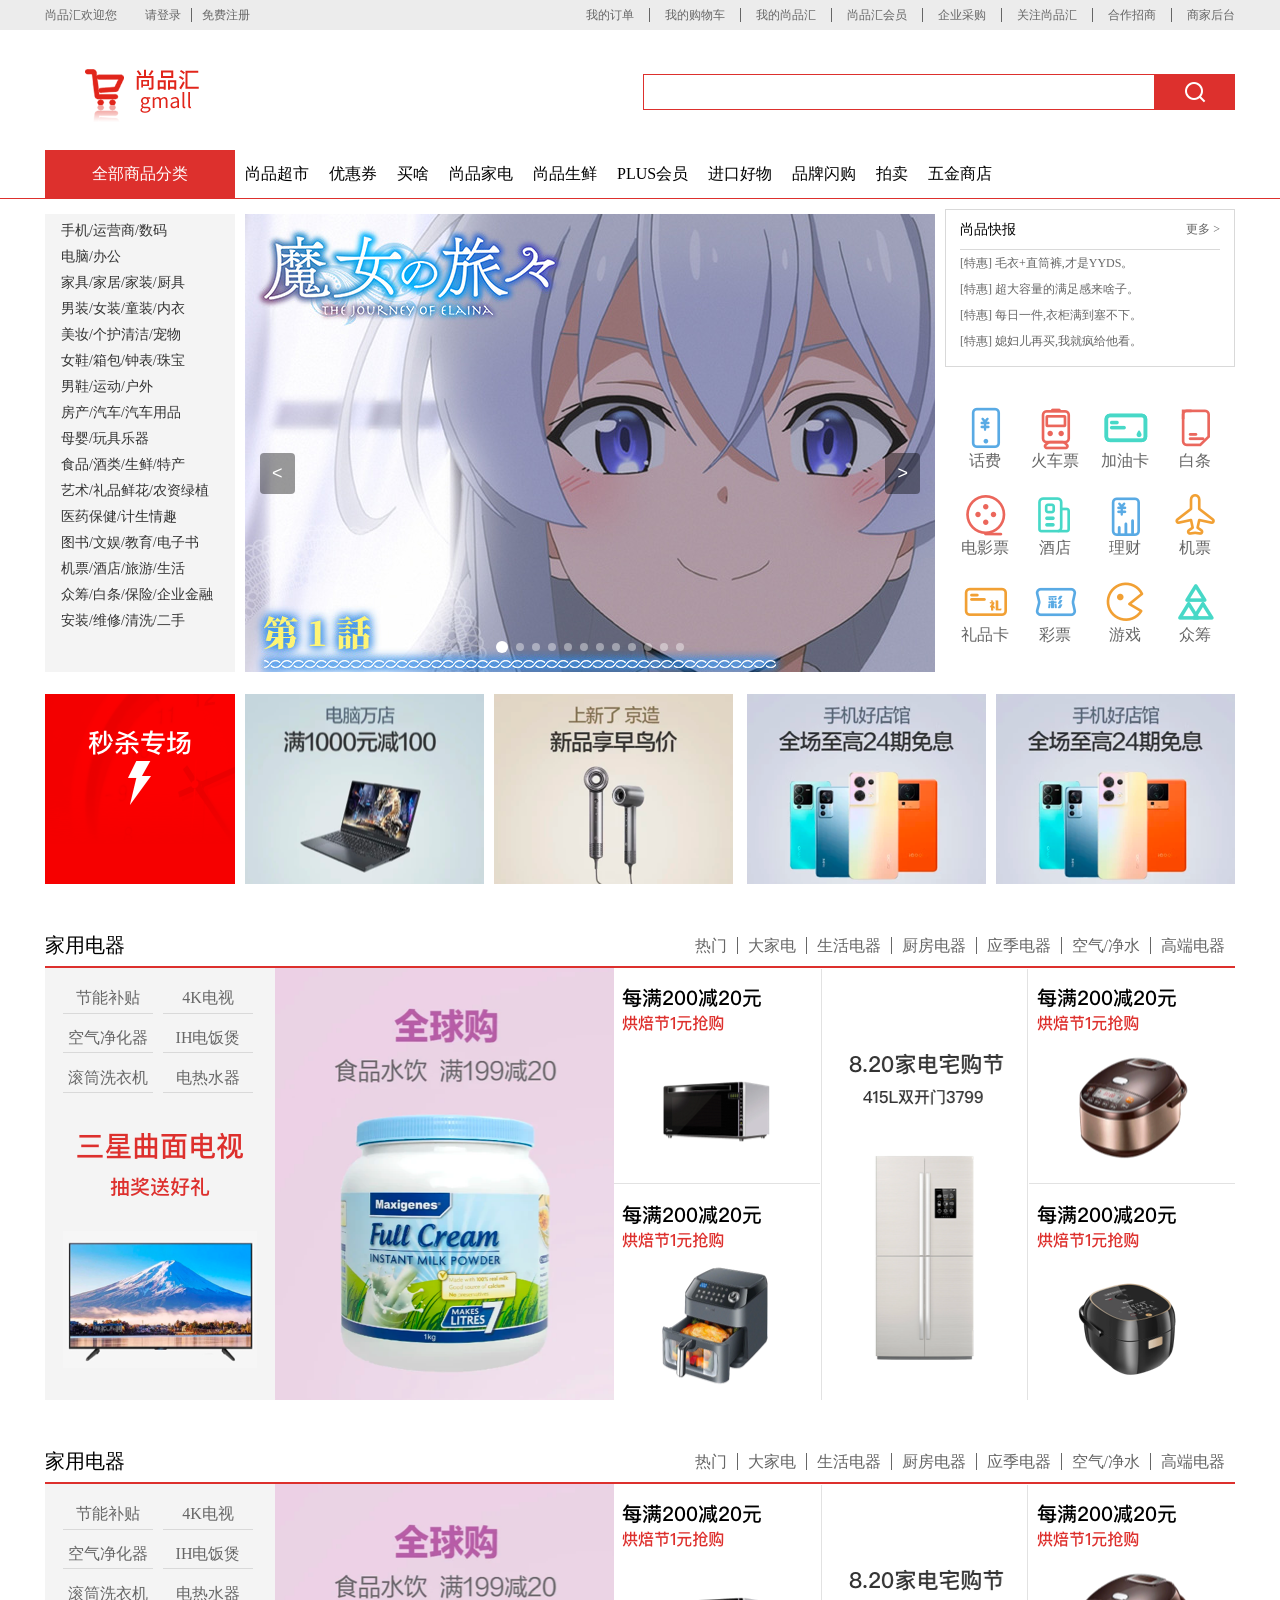
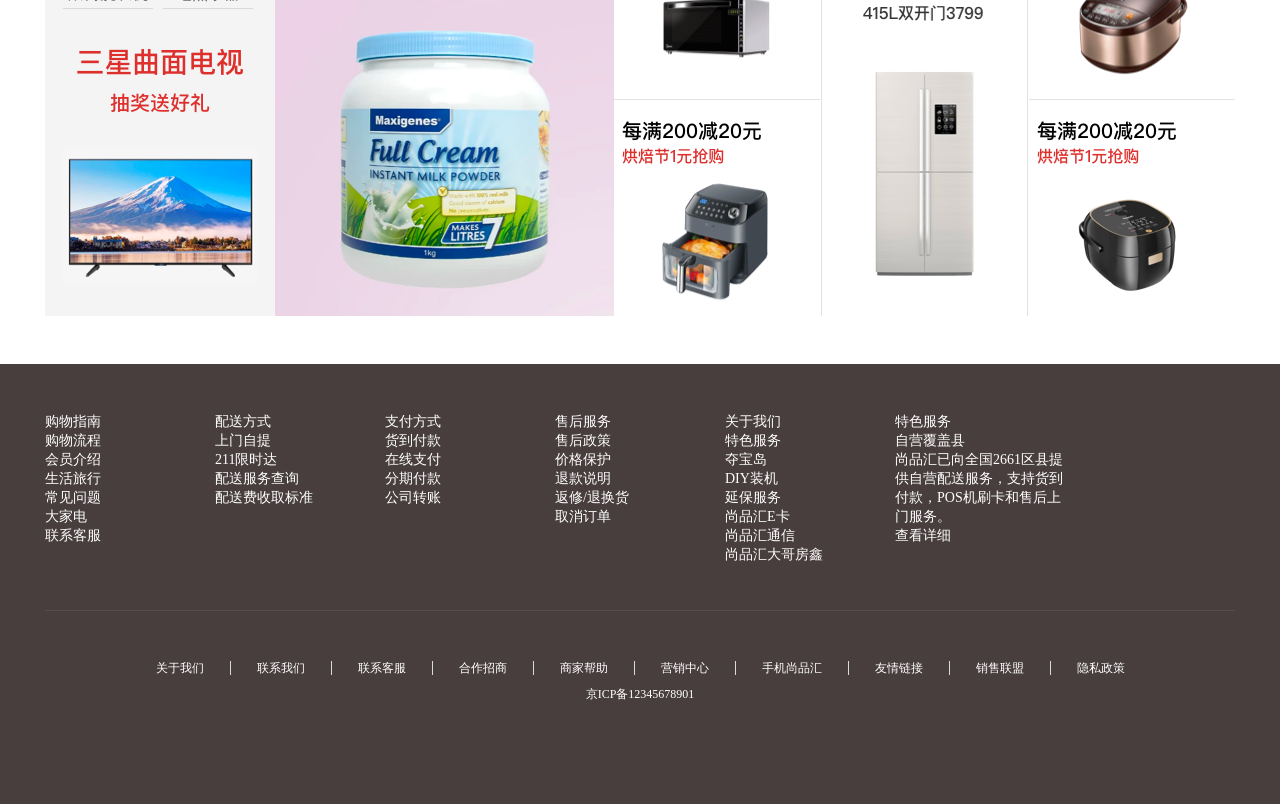
==== commit 1098ad47: "添加了轮播图的交互" ====
--- a/index.html
+++ b/index.html
@@ -39,13 +39,13 @@
     <div class="header">
       <div class="container">
         <div class="logo">
-          <img src="../顶部导航栏/images/logo.png" alt="logo" />
+          <img src=" images/logo.png" alt="logo" />
         </div>
         <div class="search">
           <div class="search1"></div>
           <div class="search2">
             <img
-              src="../顶部导航栏/images/serch_icon.png"
+              src=" images/serch_icon.png"
               alt="logo"
               style="padding: 6px 28px"
             />
@@ -488,8 +488,28 @@
         </ul>
 
         <!--主内容区轮播图-->
-        <div class="main-lunbo">
-          <img src="../顶部导航栏/images/banner主图.png " alt="主图" />
+        <div class="slider">
+          <div class="wrapper">
+            <img src=" ./images/1_tr.jpg" alt="主图" />
+          </div>
+          <div class="toggle">
+            <button class="prev">&lt;</button>
+            <button class="next">&gt;</button>
+          </div>
+          <ul class="indicator">
+            <li class="active"></li>
+            <li></li>
+            <li></li>
+            <li></li>
+            <li></li>
+            <li></li>
+            <li></li>
+            <li></li>
+            <li></li>
+            <li></li>
+            <li></li>
+            <li></li>
+          </ul>
         </div>
 
         <!--主内容区右侧导航-->
@@ -758,5 +778,6 @@
         <div class="footer-bottom2">京ICP备12345678901</div>
       </div>
     </div>
+    <script src="./jiaohu.js"></script>
   </body>
 </html>
--- a/css/index.css
+++ b/css/index.css
@@ -18,7 +18,6 @@
 .welcome {
   font-size: 0px;
   color: #666666;
-  align-items: center;
 }
 
 .welcome .hello {
@@ -27,6 +26,7 @@
 
 .welcome span,
 .welcome a {
+  line-height: 30px;
   font-size: 12px;
   text-decoration: none;
   color: #666666;
@@ -46,6 +46,7 @@
 }
 .topbar-nav .list li a {
   font-size: 12px;
+  line-height: 30px;
   padding: 0 15px;
   border-right: 1px solid #666666;
 }
@@ -194,11 +195,69 @@
 /*#endregion主内容区左侧导航*/
 
 /*#region主内容区轮播图*/
-.main-things .main-lunbo {
+.main-things .slider {
   background-color: aqua;
   width: 690px;
   height: 458px;
-}
+  position: relative;
+  border: none;
+  overflow: hidden;
+}
+.toggle button {
+  background-color: rgba(0, 0, 0, 0.4); /* 半透明黑色，不遮挡图片 */
+  color: white;
+  border: none;
+  padding: 10px 12px;
+  font-size: 18px;
+  cursor: pointer;
+  border-radius: 4px;
+  margin: 10px;
+  transition: background-color 0.2s;
+}
+.toggle button:hover {
+  background-color: rgba(0, 0, 0, 0.7);
+}
+
+.toggle button:active {
+  transform: scale(0.95);
+}
+
+.prev {
+  position: absolute;
+  top: 50%;
+  left: 5px;
+}
+.next {
+  position: absolute;
+  top: 50%;
+  right: 5px;
+}
+.indicator {
+  position: absolute;
+  bottom: 15px;
+  left: 50%;
+  transform: translateX(-50%);
+  margin: 0;
+  padding: 0;
+  list-style: none;
+  display: flex;
+  align-items: center;
+}
+.indicator li {
+  width: 8px;
+  height: 8px;
+  margin: 4px;
+  border-radius: 50%;
+  background: #fff;
+  opacity: 0.4;
+  cursor: pointer;
+}
+.indicator li.active {
+  width: 12px;
+  height: 12px;
+  opacity: 1;
+}
+
 /*#endregion主内容区轮播图*/
 
 /*#region主内容右侧上*/
@@ -440,13 +499,13 @@
 .big-ad-left-bottom {
   width: 194px;
   height: 242px;
-  background-image: url(/顶部导航栏/images/编组.png);
+  background-image: url(../images/编组.png);
   margin-top: 30.01px;
 }
 .big-ad-ads1 {
   width: 340px;
   height: 432px;
-  background-image: url(/顶部导航栏/images/appliance_banner07.png);
+  background-image: url(../images/appliance_banner07.png);
 }
 .big-ad-ads-shangxia1 {
   display: flex;
@@ -457,18 +516,18 @@
   width: 206px;
   height: 215px;
   border-bottom: 1px solid #e2e2e2;
-  background-image: url(/顶部导航栏/images/微波炉.png);
+  background-image: url(../images/微波炉.png);
 }
 .big-ad-ads-shangxia1 .big-ad-ads3 {
   margin-top: 1px;
   width: 206px;
   height: 215px;
-  background-image: url(/顶部导航栏/images/空气炸锅.png);
+  background-image: url(../images/空气炸锅.png);
 }
 .big-ad-ads4 {
   width: 206px;
   height: 431px;
-  background-image: url(/顶部导航栏/images/冰箱.png);
+  background-image: url(../images/冰箱.png);
   border-left: 1px solid #e2e2e2;
   border-right: 1px solid #e2e2e2;
 }
@@ -482,13 +541,13 @@
   height: 215px;
   border-bottom: 1px solid #e2e2e2;
 
-  background-image: url(/顶部导航栏/images/电饭煲.png);
+  background-image: url(../images/电饭煲.png);
 }
 .big-ad-ads-shangxia2 .big-ad-ads6 {
   margin-top: 1px;
   width: 206px;
   height: 215px;
-  background-image: url(/顶部导航栏/images/电饭煲2.png);
+  background-image: url(../images/电饭煲2.png);
 }
 
 /*#endregion大图广告栏 */
